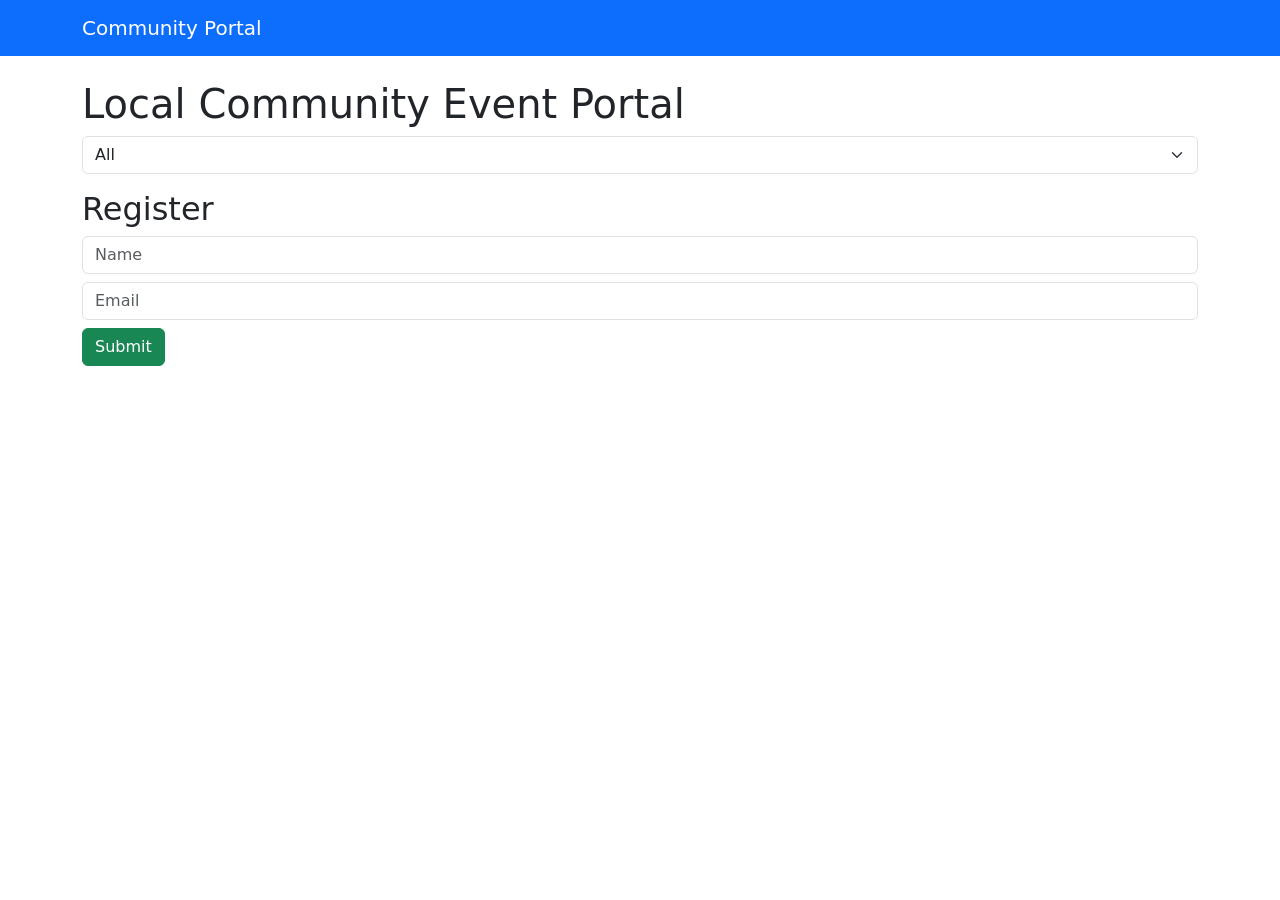
==== Module 1/index.html @ a67510a9 "Add files via upload" ====
<!DOCTYPE html>
<html lang="en">
<head>
<meta charset="UTF-8">
<meta name="viewport" content="width=device-width,initial-scale=1">
<title>Community Event Portal</title>
<link href="https://cdn.jsdelivr.net/npm/bootstrap@5.3.3/dist/css/bootstrap.min.css" rel="stylesheet">
<link rel="stylesheet" href="css/styles.css">
</head>
<body>
<nav class="navbar navbar-expand-lg navbar-dark bg-primary">
<div class="container">
<a class="navbar-brand" href="#">Community Portal</a>
</div>
</nav>

<div class="container mt-4">
<h1 id="mainHeader">Local Community Event Portal</h1>

<select id="categoryFilter" class="form-select mb-3">
<option>All</option>
<option>Music</option>
<option>Workshop</option>
<option>Sports</option>
</select>

<div id="events" class="row"></div>

<h2>Register</h2>
<form id="registerForm">
<input class="form-control mb-2" name="name" placeholder="Name" required>
<input class="form-control mb-2" name="email" type="email" placeholder="Email" required>
<button class="btn btn-success">Submit</button>
</form>

<div id="message" class="mt-3"></div>
</div>

<script src="js/main.js"></script>
</body>
</html>
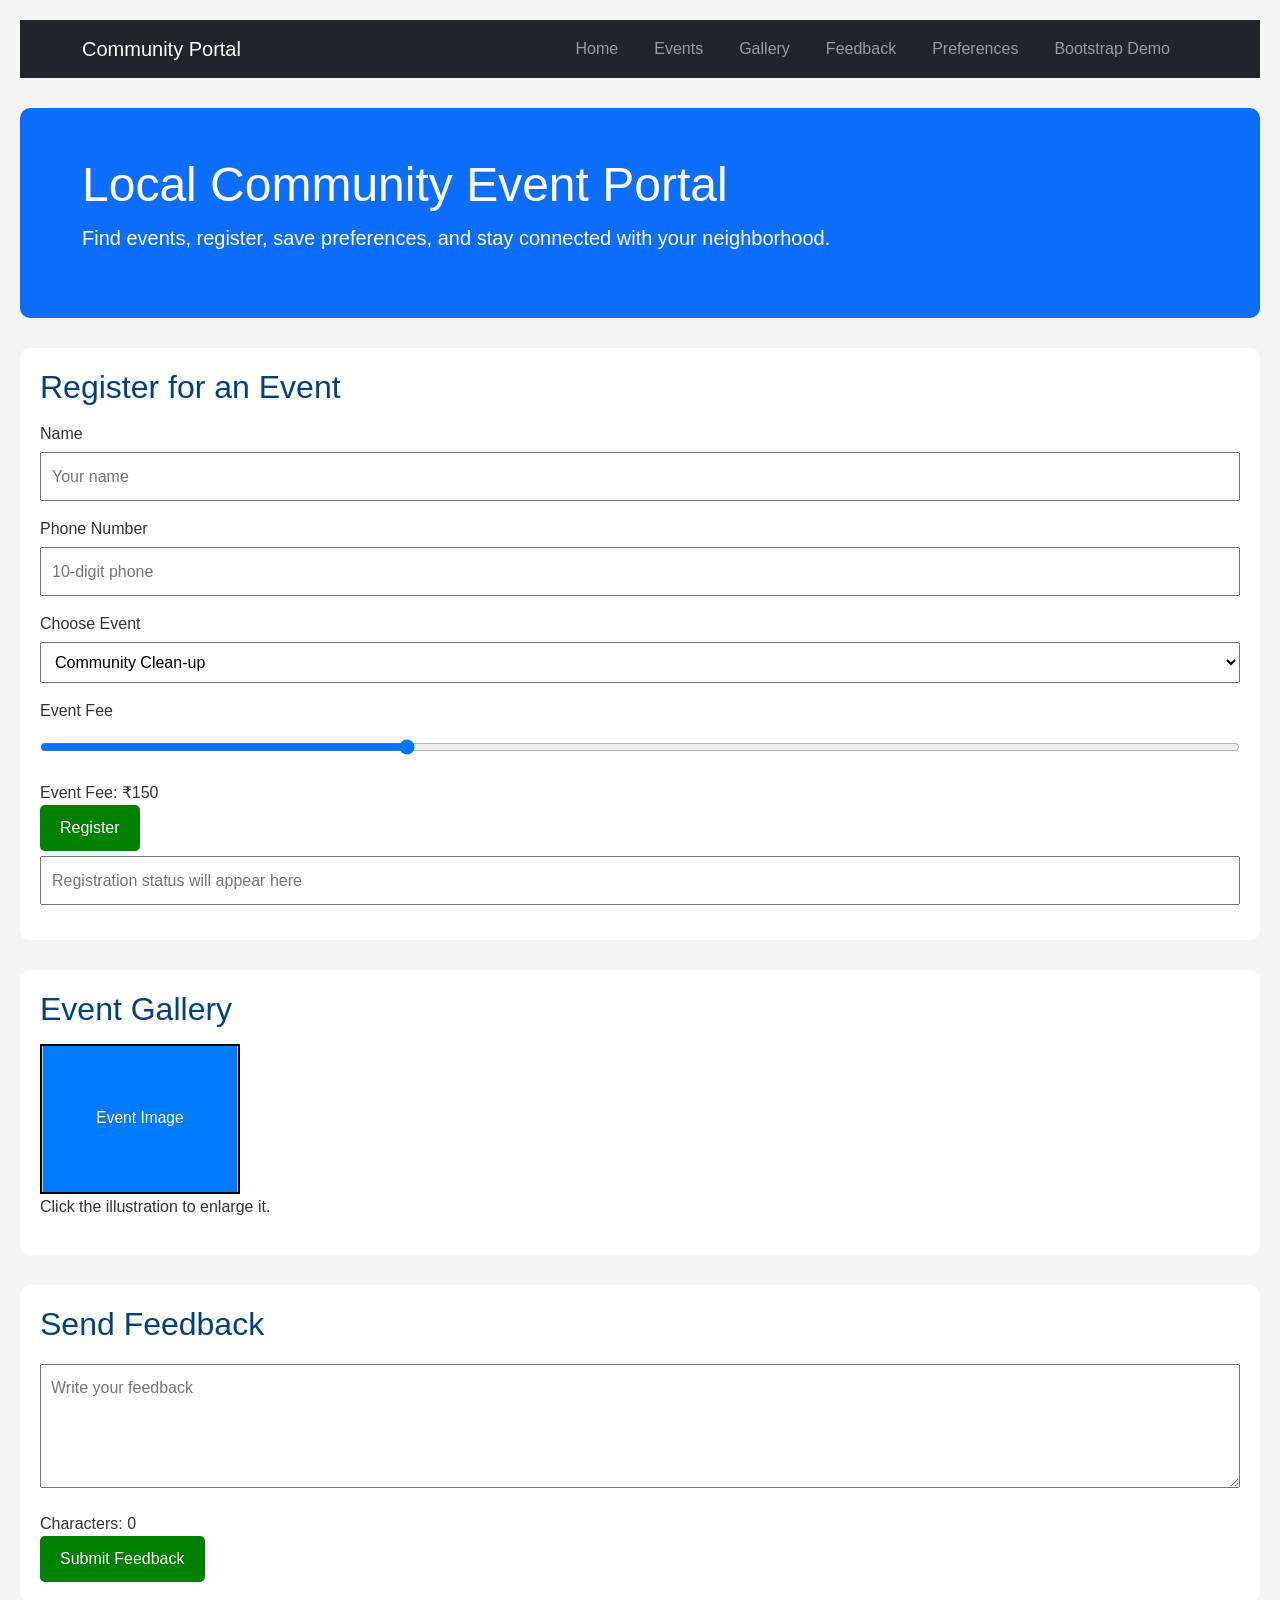
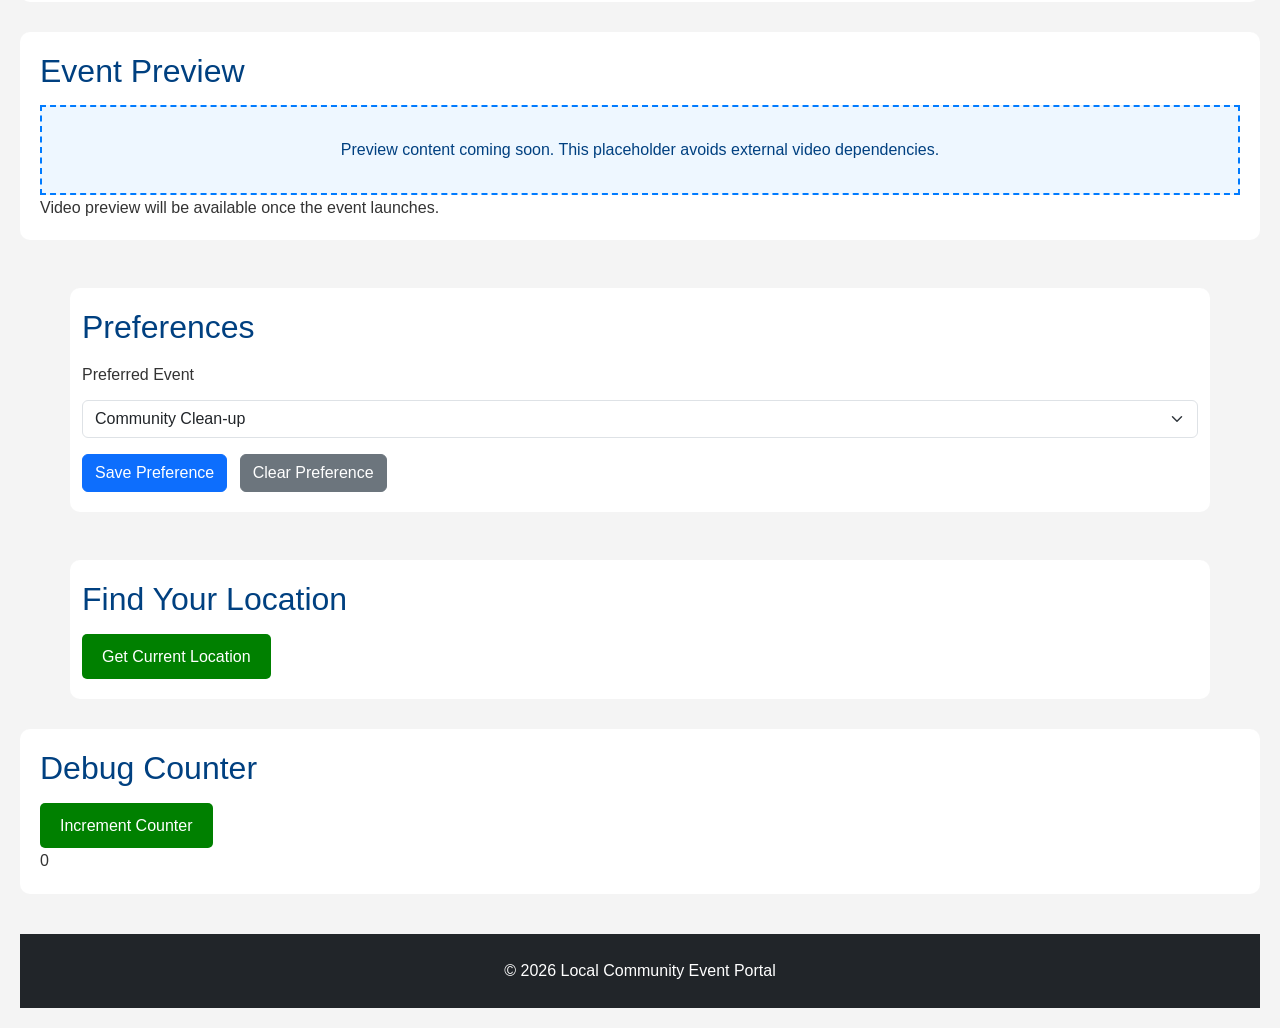
==== commit 6d7787b7: "Rename index (1).html to index.html" ====
--- a/Module 1/index.html
+++ b/Module 1/index.html
@@ -1,41 +1,120 @@
 <!DOCTYPE html>
 <html lang="en">
+
 <head>
-<meta charset="UTF-8">
-<meta name="viewport" content="width=device-width,initial-scale=1">
-<title>Community Event Portal</title>
-<link href="https://cdn.jsdelivr.net/npm/bootstrap@5.3.3/dist/css/bootstrap.min.css" rel="stylesheet">
-<link rel="stylesheet" href="css/styles.css">
+    <meta charset="UTF-8">
+    <meta name="viewport" content="width=device-width, initial-scale=1.0">
+    <title>Local Community Event Portal</title>
+
+    <link href="https://cdn.jsdelivr.net/npm/bootstrap@5.3.3/dist/css/bootstrap.min.css" rel="stylesheet">
+    <link href="https://cdn.jsdelivr.net/npm/bootstrap-icons@1.11.3/font/bootstrap-icons.min.css" rel="stylesheet">
+    <link rel="stylesheet" href="style.css">
 </head>
+
 <body>
-<nav class="navbar navbar-expand-lg navbar-dark bg-primary">
-<div class="container">
-<a class="navbar-brand" href="#">Community Portal</a>
-</div>
-</nav>
+    <nav class="navbar navbar-expand-lg navbar-dark bg-dark">
+        <div class="container">
+            <a class="navbar-brand" href="#welcome">Community Portal</a>
+            <button class="navbar-toggler" type="button" data-bs-toggle="collapse" data-bs-target="#mainNav">
+                <span class="navbar-toggler-icon"></span>
+            </button>
+            <div class="collapse navbar-collapse" id="mainNav">
+                <ul class="navbar-nav ms-auto">
+                    <li class="nav-item"><a class="nav-link" href="#welcome">Home</a></li>
+                    <li class="nav-item"><a class="nav-link" href="#events">Events</a></li>
+                    <li class="nav-item"><a class="nav-link" href="#gallery">Gallery</a></li>
+                    <li class="nav-item"><a class="nav-link" href="#feedback">Feedback</a></li>
+                    <li class="nav-item"><a class="nav-link" href="#preferences">Preferences</a></li>
+                    <li class="nav-item"><a class="nav-link" href="bootstrp.html">Bootstrap Demo</a></li>
+                </ul>
+            </div>
+        </div>
+    </nav>
 
-<div class="container mt-4">
-<h1 id="mainHeader">Local Community Event Portal</h1>
+    <section id="welcome" class="bg-primary text-white py-5">
+        <div class="container">
+            <h1 class="display-5">Local Community Event Portal</h1>
+            <p class="lead">Find events, register, save preferences, and stay connected with your neighborhood.</p>
+        </div>
+    </section>
 
-<select id="categoryFilter" class="form-select mb-3">
-<option>All</option>
-<option>Music</option>
-<option>Workshop</option>
-<option>Sports</option>
-</select>
+    <section id="events">
+        <h2>Register for an Event</h2>
+        <form onsubmit="event.preventDefault(); showRegistration();">
+            <label>Name</label>
+            <input id="name" type="text" placeholder="Your name" required>
 
-<div id="events" class="row"></div>
+            <label>Phone Number</label>
+            <input id="phone" type="tel" placeholder="10-digit phone" onblur="validatePhone()">
 
-<h2>Register</h2>
-<form id="registerForm">
-<input class="form-control mb-2" name="name" placeholder="Name" required>
-<input class="form-control mb-2" name="email" type="email" placeholder="Email" required>
-<button class="btn btn-success">Submit</button>
-</form>
+            <label>Choose Event</label>
+            <select id="eventType">
+                <option>Community Clean-up</option>
+                <option>Neighborhood Fair</option>
+                <option>Health Workshop</option>
+            </select>
 
-<div id="message" class="mt-3"></div>
-</div>
+            <label>Event Fee</label>
+            <input id="eventFee" type="range" min="0" max="500" value="150" oninput="showFee()">
+            <div id="feeDisplay">Event Fee: ₹150</div>
 
-<script src="js/main.js"></script>
+            <button type="submit">Register</button>
+            <input id="outputMsg" readonly placeholder="Registration status will appear here">
+        </form>
+    </section>
+
+    <section id="gallery">
+        <h2>Event Gallery</h2>
+        <svg class="gallery" xmlns="http://www.w3.org/2000/svg" viewBox="0 0 200 150" onclick="enlargeImage(this)">
+            <rect width="200" height="150" fill="#007bff"/>
+            <text x="50%" y="50%" dominant-baseline="middle" text-anchor="middle" fill="#ffffff" font-size="16">Event Image</text>
+        </svg>
+        <p>Click the illustration to enlarge it.</p>
+    </section>
+
+    <section id="feedback">
+        <h2>Send Feedback</h2>
+        <textarea id="feedback" rows="4" placeholder="Write your feedback" oninput="countCharacters()"></textarea>
+        <div>Characters: <span id="charCount">0</span></div>
+        <button type="button" onclick="submitFeedback()">Submit Feedback</button>
+    </section>
+
+    <section id="videoSection">
+        <h2>Event Preview</h2>
+        <div class="videoPlaceholder">Preview content coming soon. This placeholder avoids external video dependencies.</div>
+        <div id="videoStatus">Video preview will be available once the event launches.</div>
+    </section>
+
+    <section id="preferences" class="container mt-5">
+        <h2>Preferences</h2>
+        <label class="form-label">Preferred Event</label>
+        <select id="preferredEvent" class="form-select mb-3">
+            <option>Community Clean-up</option>
+            <option>Neighborhood Fair</option>
+            <option>Health Workshop</option>
+        </select>
+        <button type="button" class="btn btn-primary me-2" onclick="savePreference()">Save Preference</button>
+        <button type="button" class="btn btn-secondary" onclick="clearPreference()">Clear Preference</button>
+    </section>
+
+    <section id="locationSection" class="container mt-5">
+        <h2>Find Your Location</h2>
+        <button type="button" onclick="findLocation()">Get Current Location</button>
+        <div id="location"></div>
+    </section>
+
+    <section id="debugSection">
+        <h2>Debug Counter</h2>
+        <button type="button" onclick="increment()">Increment Counter</button>
+        <div id="debugResult">0</div>
+    </section>
+
+    <footer class="bg-dark text-white text-center py-4">
+        <p class="mb-0">© 2026 Local Community Event Portal</p>
+    </footer>
+
+    <script src="https://cdn.jsdelivr.net/npm/bootstrap@5.3.3/dist/js/bootstrap.bundle.min.js"></script>
+    <script src="main.js" defer></script>
 </body>
-</html>+
+</html>
--- a/Module 1/style.css
+++ b/Module 1/style.css
@@ -0,0 +1,129 @@
+/* Universal Selector */
+*{
+    margin:0;
+    padding:0;
+    box-sizing:border-box;
+}
+
+body{
+    font-family:Arial, sans-serif;
+    background:#f4f4f4;
+    color:#333;
+    line-height:1.6;
+    margin:20px;
+}
+
+nav{
+    background:#333;
+    padding:15px;
+}
+
+nav a{
+    color:white;
+    text-decoration:none;
+    margin-right:20px;
+}
+
+#welcomeBanner{
+    background:linear-gradient(to right,#007bff,#00d4ff);
+    color:white;
+    padding:20px;
+    margin-top:20px;
+}
+
+.highlight{
+    background:yellow;
+    color:black;
+    padding:5px;
+}
+
+section{
+    background:white;
+    padding:20px;
+    margin-top:30px;
+    border-radius:10px;
+}
+
+h2{
+    color:#004080;
+    margin-bottom:15px;
+}
+
+.gallery{
+    width:200px;
+    height:150px;
+    border:2px solid black;
+}
+
+table{
+    margin-top:20px;
+    border-collapse:collapse;
+}
+
+td{
+    padding:10px;
+}
+
+form{
+    background:white;
+}
+
+input,
+select,
+textarea{
+    width:100%;
+    padding:10px;
+    margin-top:5px;
+    margin-bottom:15px;
+}
+
+button{
+    padding:10px 20px;
+    background:green;
+    color:white;
+    border:none;
+    cursor:pointer;
+    border-radius:5px;
+}
+
+button:hover{
+    background:darkgreen;
+}
+
+.videoPlaceholder{
+    border:2px dashed #007bff;
+    padding:30px;
+    text-align:center;
+    color:#004080;
+    background:#eef7ff;
+    margin-top:10px;
+}
+
+footer{
+    text-align:center;
+    margin-top:40px;
+}
+
+.newsArticle{
+    column-count:2;
+    column-gap:30px;
+    column-rule:1px solid gray;
+}
+
+@media screen and (max-width:768px){
+
+    nav{
+        display:flex;
+        flex-direction:column;
+    }
+
+    .gallery{
+        width:100%;
+        height:auto;
+    }
+
+    h2{
+        font-size:22px;
+    }
+
+}
